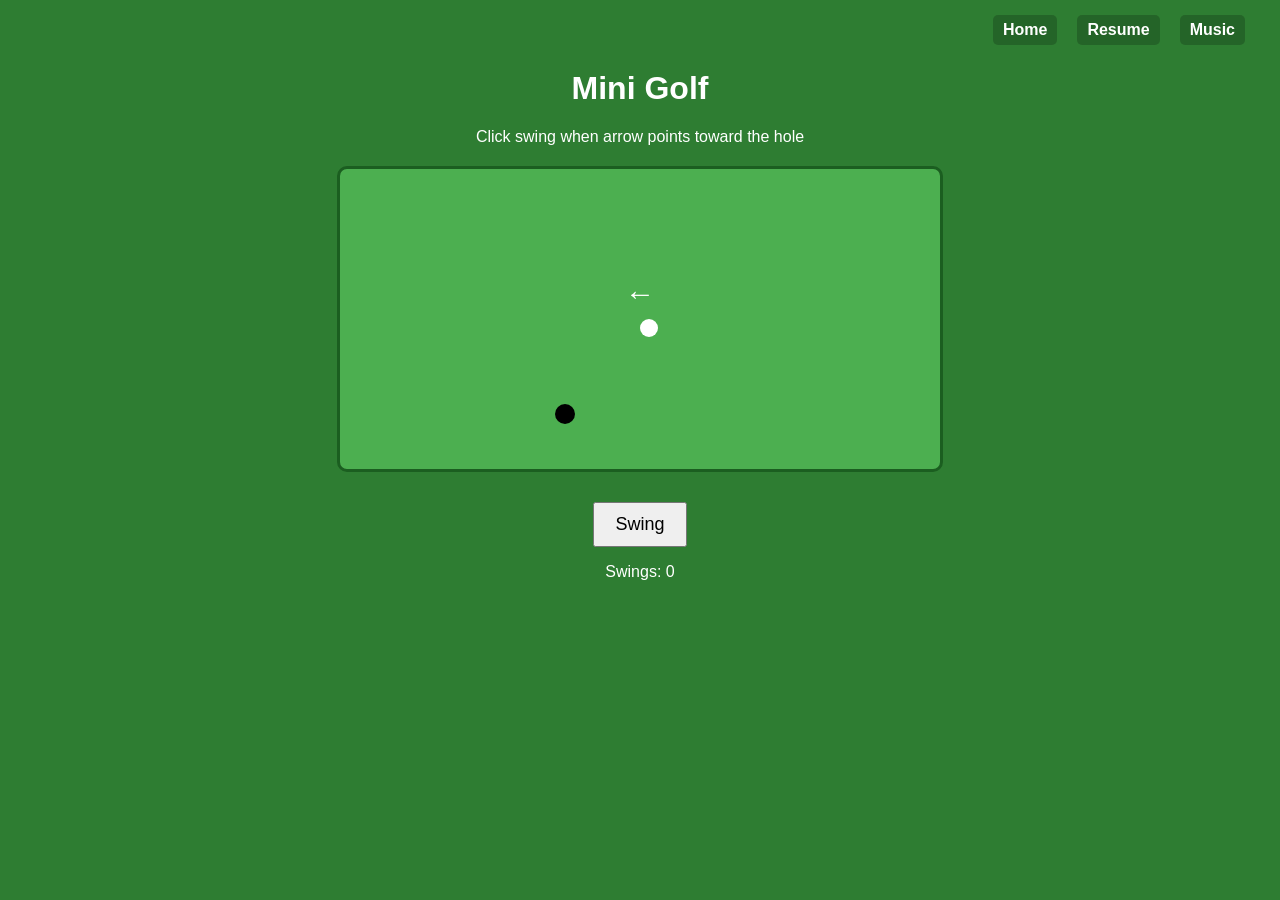
==== ai.html @ 0f09a690 "Add files via upload" ====
<!DOCTYPE html>
<html lang="en">
<head>
<meta charset="UTF-8">
<title>Mini Golf Game</title>

<style>
body {
    font-family: Arial, sans-serif;
    text-align: center;
    background: #2e7d32;
    color: white;
    margin: 0;
}

/* NAVBAR */
.navbar {
    position: fixed;
    top: 0;
    right: 20px;
    display: flex;
    gap: 20px;
    padding: 15px;
}

.navbar a {
    text-decoration: none;
    color: white;
    font-weight: bold;
    font-size: 16px;
    padding: 6px 10px;
    border-radius: 5px;
    background: rgba(0,0,0,0.2);
}

.navbar a:hover {
    background: rgba(0,0,0,0.5);
}

/* PUSH CONTENT DOWN so navbar doesn't cover */
.content {
    margin-top: 70px;
}

/* GAME */
#course {
    width: 600px;
    height: 300px;
    margin: 20px auto;
    background: #4caf50;
    position: relative;
    border-radius: 10px;
    border: 3px solid #1b5e20;
}

#hole {
    width: 20px;
    height: 20px;
    background: black;
    border-radius: 50%;
    position: absolute;
}

#ball {
    width: 18px;
    height: 18px;
    background: white;
    border-radius: 50%;
    position: absolute;
}

#arrow {
    position: absolute;
    font-size: 30px;
    transform: translate(-50%, -50%);
}

button {
    padding: 10px 20px;
    font-size: 18px;
    margin-top: 10px;
    cursor: pointer;
}
</style>
</head>

<body>

<!-- NAVBAR -->
<div class="navbar">
    <a href="../index.html">Home</a>
    <a href="../about.html">Resume</a>
    <a href="../fromscratch.html">Music</a>
    
</div>

<div class="content">
<h1>Mini Golf</h1>
<p>Click swing when arrow points toward the hole</p>

<div id="course">
    <div id="hole"></div>
    <div id="ball"></div>
    <div id="arrow">→</div>
</div>

<button onclick="swing()">Swing</button>

<p>Swings: <span id="swings">0</span></p>
<p id="message"></p>
</div>

<script>
let directions = ["→","↘","↓","↙","←","↖","↑","↗"];
let current = 0;
let swings = 0;
let gameOver = false;

let ballX = 300;
let ballY = 150;

let holeX = 450;
let holeY = 150;

let distance = 120;

function updatePositions(){
    document.getElementById("ball").style.left = ballX + "px";
    document.getElementById("ball").style.top = ballY + "px";

    document.getElementById("hole").style.left = holeX + "px";
    document.getElementById("hole").style.top = holeY + "px";

    document.getElementById("arrow").style.left = ballX + "px";
    document.getElementById("arrow").style.top = (ballY - 25) + "px";
}

function rotateArrow(){
    if(gameOver) return;
    current = (current + 1) % directions.length;
    document.getElementById("arrow").textContent = directions[current];
}
setInterval(rotateArrow, 250);

function setHolePosition(index){
    let angle = (index * Math.PI) / 4;
    holeX = ballX + Math.cos(angle) * distance;
    holeY = ballY + Math.sin(angle) * distance;
}

function isCorrectDirection(){
    let dx = holeX - ballX;
    let dy = holeY - ballY;

    let angle = Math.atan2(dy, dx);
    let deg = angle * (180 / Math.PI);

    if(deg >= -22.5 && deg < 22.5) return "→";
    if(deg >= 22.5 && deg < 67.5) return "↘";
    if(deg >= 67.5 && deg < 112.5) return "↓";
    if(deg >= 112.5 && deg < 157.5) return "↙";
    if(deg >= 157.5 || deg < -157.5) return "←";
    if(deg >= -157.5 && deg < -112.5) return "↖";
    if(deg >= -112.5 && deg < -67.5) return "↑";
    if(deg >= -67.5 && deg < -22.5) return "↗";
}

function swing(){
    if(gameOver) return;

    swings++;
    document.getElementById("swings").textContent = swings;

    let correct = isCorrectDirection();

    if(directions[current] === correct){
        ballX = holeX;
        ballY = holeY;
        updatePositions();

        document.getElementById("message").textContent = "Nice shot! New hole...";
        gameOver = true;

        setTimeout(newHole, 1000);
    } else {
        document.getElementById("message").textContent = "Miss! Try again.";
    }
}

function newHole(){
    ballX = 300;
    ballY = 150;

    let randomDirection = Math.floor(Math.random() * 8);
    setHolePosition(randomDirection);

    gameOver = false;
    document.getElementById("message").textContent = "";

    updatePositions();
}

newHole();
</script>

</body>
</html>
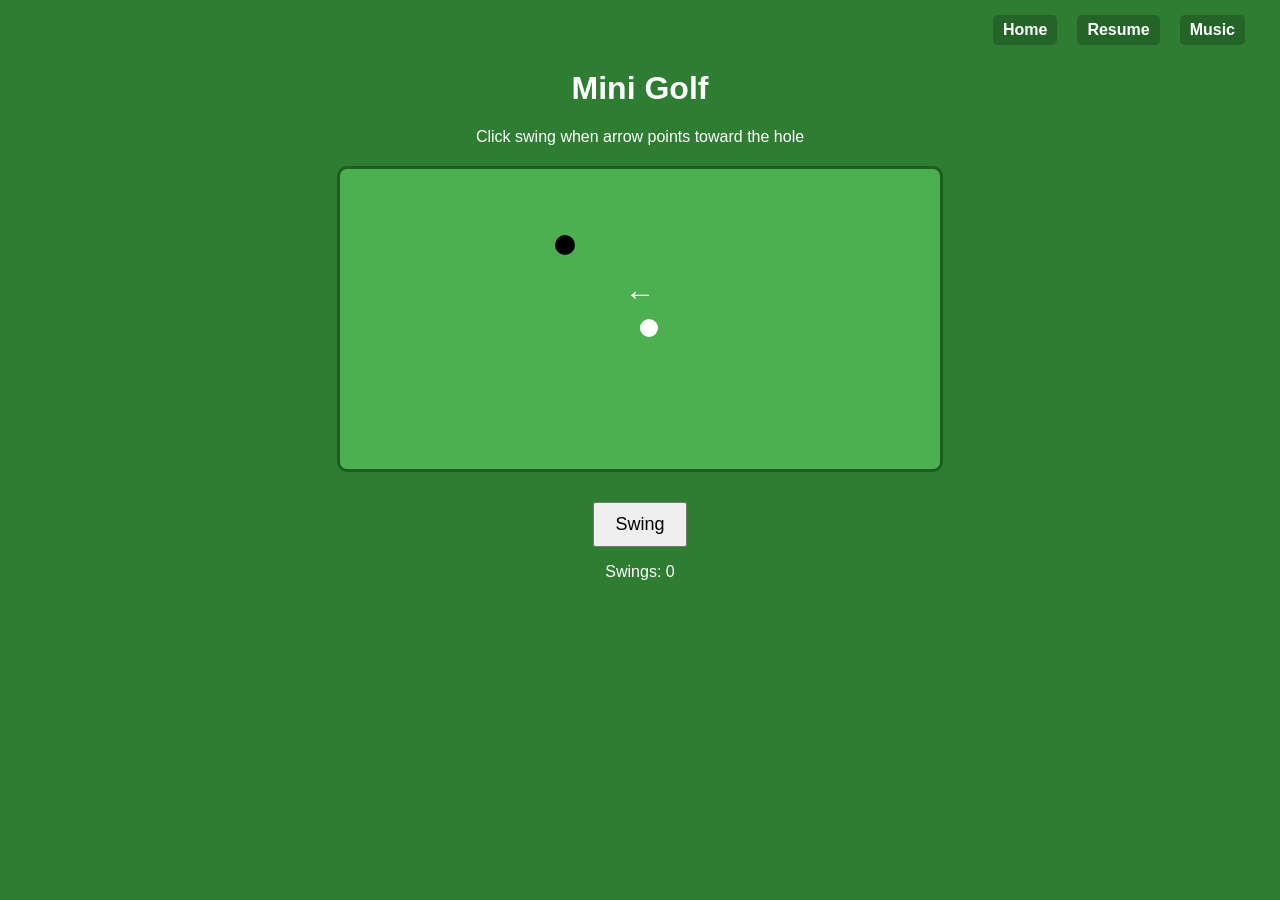
==== commit 95b25a51: "Update ai.html" ====
--- a/ai.html
+++ b/ai.html
@@ -88,9 +88,9 @@
 
 <!-- NAVBAR -->
 <div class="navbar">
-    <a href="../index.html">Home</a>
-    <a href="../about.html">Resume</a>
-    <a href="../fromscratch.html">Music</a>
+    <a href="index.html">Home</a>
+    <a href="about.html">Resume</a>
+    <a href="fromscratch.html">Music</a>
     
 </div>
 
@@ -204,4 +204,4 @@
 </script>
 
 </body>
-</html>+</html>
